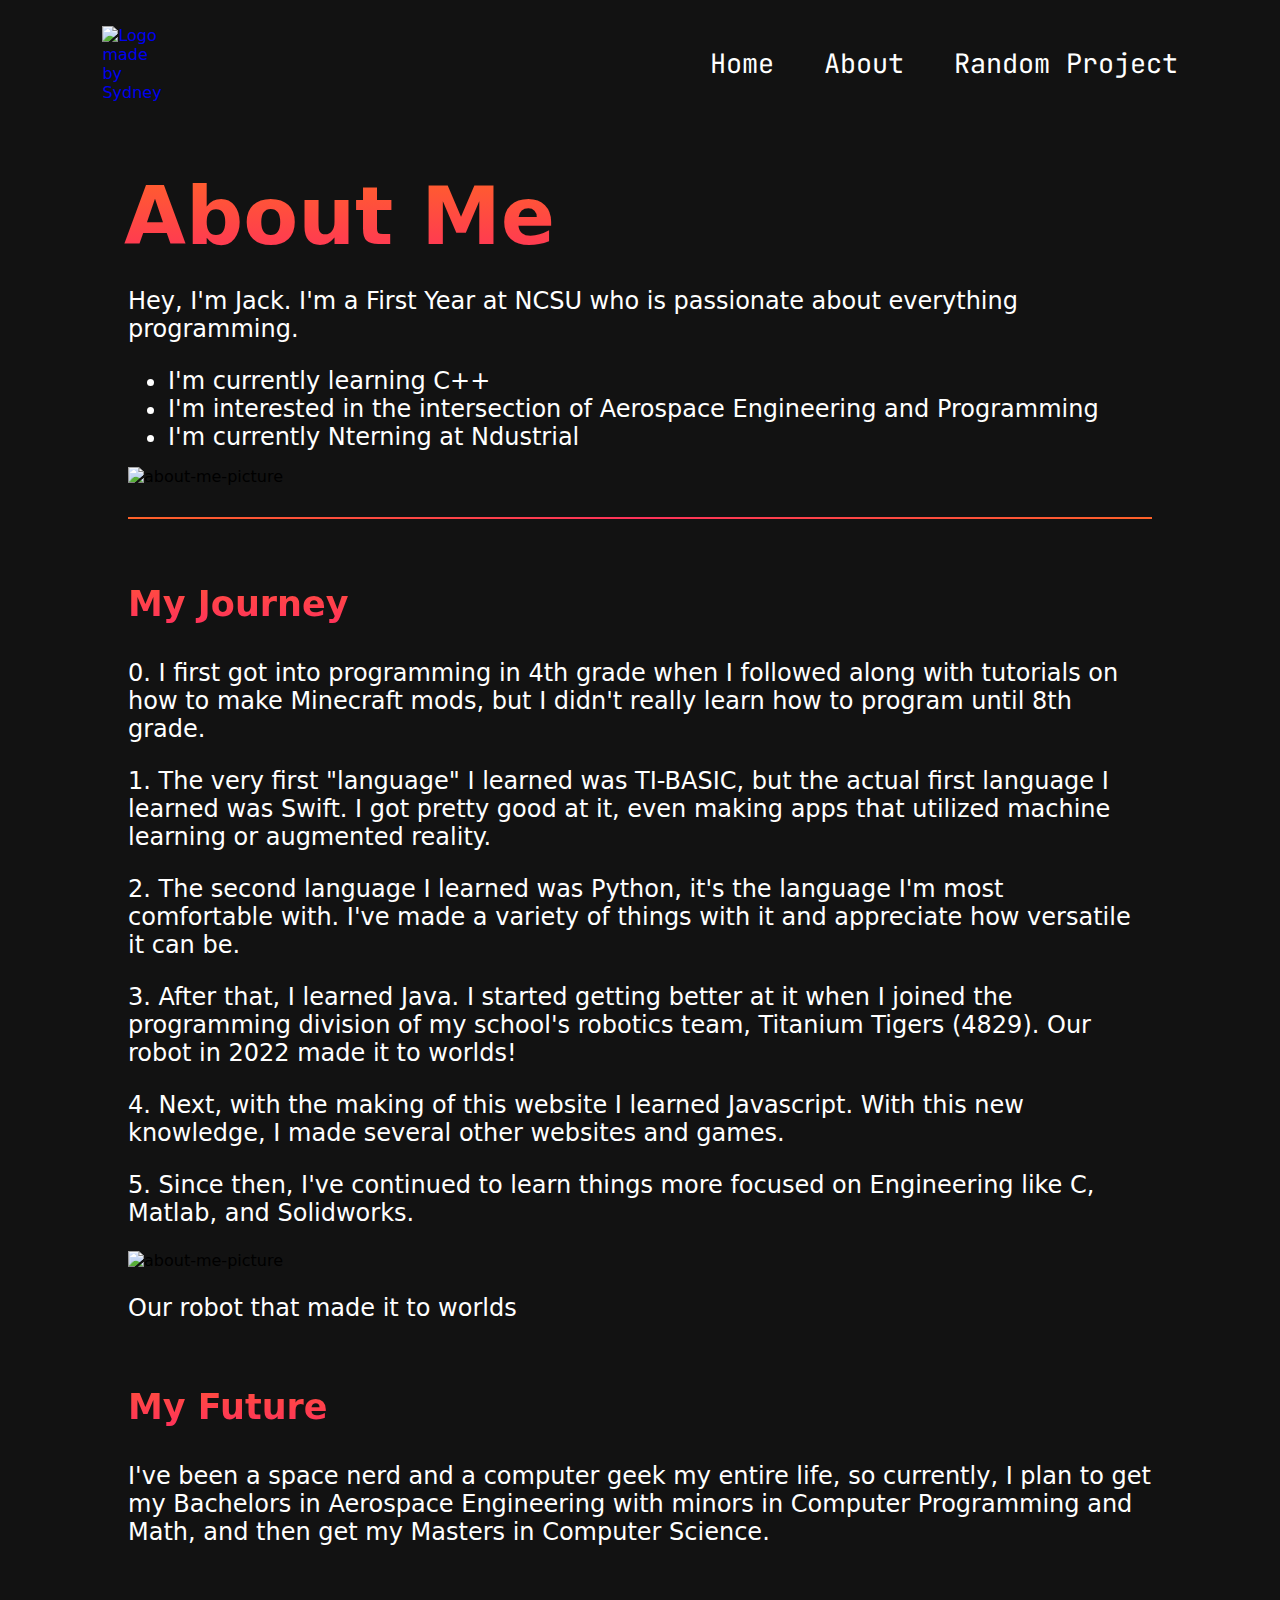
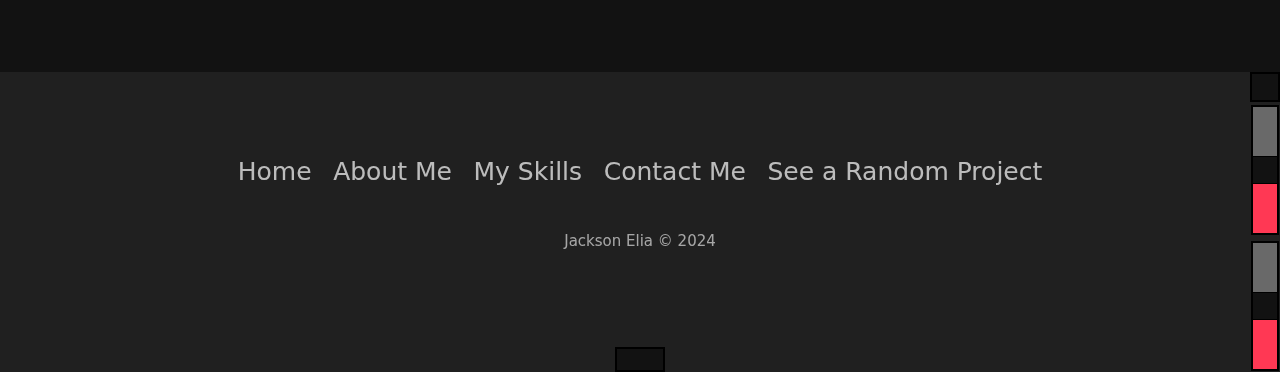
==== about.html @ 49f2bed1 "Update about.html" ====
<!DOCTYPE html>
<html lang="en" xmlns="http://www.w3.org/1999/html">
<head>
  <link rel="icon" href="images/Logo.png">

  <meta charset="UTF-8">
  <meta name="viewport"
        content="width=device-width, initial-scale=1.0, maximum-scale=1.0, minimum-scale=1.0">
  <title>Jackson Elia</title>
  <link rel="stylesheet" type="text/css" href="styles/style.css">
  <link rel="stylesheet" type="text/css" href="styles/header.css">
  <link rel="stylesheet" type="text/css" href="styles/about.css">
  <link rel="stylesheet" type="text/css" href="styles/buttons.css">
  <link rel="stylesheet" type="text/css" href="styles/footer.css">
  <link rel="stylesheet" type="text/css" href="styles/sliders.css">
  <link rel="stylesheet"
        href="https://cdnjs.cloudflare.com/ajax/libs/ionicons/2.0.1/css/ionicons.min.css">
  <link href='https://fonts.googleapis.com/css?family=JetBrains Mono' rel='stylesheet'>
</head>
<body>

<header>
  <div id="header-container">
    <a href="index.html" id="logo"><img src="images/Logo.png" alt="Logo made by Sydney"></a>
    <input id="main-nav-toggle" type="checkbox"/>
    <label class="main-nav-button-container" for="main-nav-toggle">
      <div class="main-nav-button" id="top-nav-button"></div>
      <div class="main-nav-button" id="mid-nav-button"></div>
      <div class="main-nav-button" id="bot-nav-button"></div>
    </label>
    <ul id="main-nav-list">
      <li class="main-nav-item"><a href="index.html">Home</a></li>
      <li class="main-nav-item"><a href="about.html">About</a></li>
      <li class="main-nav-item"><a href="random-project.html">Random Project</a></li>
    </ul>
    <div id="header-background"></div>
  </div>
</header>

<section class="page-section">

  <h2 class="page-title">About Me</h2>

  <div class="about-first-block">
    <div>
      <p>
        Hey, I'm Jack. I'm a First Year at NCSU who is passionate about everything programming.
      </p>
      <ul class="about-quick-facts">
        <li>I'm currently learning C++</li>
        <li>I'm interested in the intersection of Aerospace Engineering and Programming</li>
        <li>I'm currently Nterning at Ndustrial</li>
      </ul>
    </div>
    <div class="about-picture">
      <img src="images/AboutMePicture1.jpg" alt="about-me-picture" id="about-img-1">
    </div>
  </div>

  <hr>

  <div class="about-second-block">
    <h3 class="subtitle">My Journey</h3>
    <div class="text-image">
      <div class="text-list">
        <p>
          <span>0.</span> I first got into programming in 4th grade when I followed along with
          tutorials on how to make Minecraft mods, but I didn't really learn how to program until
          8th grade.
        </p>
        <p>
          <span>1.</span> The very first "language" I learned was TI-BASIC, but the actual first
          language I learned was Swift. I got pretty good at it, even making apps that utilized
          machine learning or augmented reality.
        </p>
        <p>
          <span>2.</span> The second language I learned was Python, it's the
          language I'm most comfortable with. I've made a variety of things with it and appreciate
          how versatile it can be.
        </p>
        <p>
          <span>3.</span> After that, I learned Java. I started getting better at it when I joined
          the programming division of my school's robotics team, Titanium Tigers (4829). Our robot
          in 2022 made it to worlds!
        </p>
        <p>
          <span>4.</span> Next, with the making of this website I learned Javascript. With this new
          knowledge, I made several other websites and games.
        </p>
        <p>
          <span>5.</span> Since then, I've continued to learn things more focused on Engineering
          like C, Matlab, and Solidworks.
        </p>
      </div>
      <div class="image-infotext">
        <img src="images/AboutMePicture3.webp" alt="about-me-picture" id="about-img-3">
        <p>Our robot that made it to worlds</p>
      </div>
    </div>
  </div>

  <div class="about-third-block">
    <h3 class="subtitle">My Future</h3>

    <div class="about-text">
      <p>
        I've been a space nerd and a computer geek my entire life, so currently, I plan to get my Bachelors
        in Aerospace Engineering with minors in Computer Programming and Math, and then
        get my Masters in Computer Science.
      </p>
    </div>
  </div>

</section>

<div class="footer">
  <canvas id="conway-footer"></canvas>
  <footer>
    <div class="social">
      <a href="https://www.instagram.com/jackgeorgeelia/" target="_blank"><i
          class="icon ion-social-instagram"></i></a>
      <a href="https://leetcode.com/traptricker/" target="_blank"><i class="icon ion-code"></i></a>
      <a href="https://github.com/jacksonelia" target="_blank"><i
          class="icon ion-social-github"></i></a>
      <a href="mailto:jackgeorgeelia@gmail.com" target="_blank"><i
          class="icon ion-ios-email"></i></a></div>
    <ul class="list-inline">
      <li class="list-inline-item"><a href="index.html">Home</a></li>
      <li class="list-inline-item"><a href="about.html">About Me</a></li>
      <li class="list-inline-item"><a href="index.html#knowledge_section_id">My Skills</a></li>
      <li class="list-inline-item"><a href="index.html#contact-section-id">Contact Me</a></li>
      <li class="list-inline-item"><a href="random-project.html">See a Random Project</a></li>
    </ul>
    <p class="copyright">Jackson Elia © 2024</p>
  </footer>
  <div id="conway-footer-menu">
    <button id="start-button" onclick="startGame(1)"><i class="icon ion-refresh"></i></button>
    <input type="range" id="conway-speed-slider">
    <input type="range" id="conway-density-slider">
    <button id="expand-button" onclick="expandConway()"><i class="icon ion-chevron-down"></i></button>
  </div>
</div>

<script src="scripts/conways-game-of-life.js"></script>
<script src="scripts/change-theme-color.js" defer></script>

</body>
</html>
---- styles/style.css ----
:root {
  --mainColor: #121212;
  --secondaryColor: #202020;
  --tertiaryColor: #b8b8b8;
  --quaternaryColor: dimgrey;
  --themeColor: #FF325A;
  --secondaryThemeColor: #FF6229;
  --blendedColor: #FF3854;
  --filterColor: -50deg;

  --mainTextColor: white;

  --mainFont: "Calibre","Inter","San Francisco","SF Pro Text",-apple-system,system-ui,sans-serif;
  --secondaryFont: "JetBrains Mono",monospace;
}

* {
  box-sizing: border-box;
  transition: .5s;
  outline: none;
}

html, body {
  padding: 0;
  margin: auto;
  font-family: var(--mainFont);
  background-color: var(--mainColor);
  /*scroll-behavior: smooth;*/
}

p {
  color: var(--mainTextColor)
}

h1 {
  font-size: 90px;
  color: var(--mainTextColor);
}

h2 {
  font-size: 65px;
  margin-bottom: 3%;
  background: -webkit-linear-gradient(var(--secondaryThemeColor), var(--themeColor));
  -webkit-background-clip: text;
  -webkit-text-fill-color: transparent;
}

h3 {
  font-size: 35px;
  color: var(--mainTextColor);
}

p, li, span, label, input, textarea {
  color: var(--mainTextColor);
  font-size: x-large;
}

a {
  text-decoration: none;
}

hr {
  border: 0;
  height: 2px;
  background: var(--themeColor) linear-gradient(to right, var(--secondaryThemeColor), var(--themeColor), var(--secondaryThemeColor));
  margin-top: 3%;
  margin-bottom: 3%;
}

.greeting-section {
  display: flex;
  align-items: center;
  justify-content: center;
  height: 100vh;
  overflow: hidden;
}

.greeting-section h1 {
  text-align: center;
}


.portfolio-section {
  margin-top: 5%;
  padding-left: 10%;
  padding-right: 10%;
  padding-bottom: 5%;
  overflow: auto;
  text-align: left;
}

.portfolio-div, .contact-div {
  display: grid;
  grid-template-columns: 3fr 1fr;
  gap: 80px;
  align-items: center;
}

.portfolio-section a, .contact-section a {
  place-self: center;
}

.knowledge-section {
  padding-top: 5%;
  padding-left: 10%;
  padding-right: 10%;
  overflow: auto;
  text-align: left;
}

.knowledge-div {
  align-items: center;
}

.contact-section {
  padding: 10%;
  overflow: auto;
  text-align: left;
}

.page-section {
  padding: 170px 10% 3%;
  overflow: auto;
  text-align: left;
}

.page-section h2 {
  font-size: 80px;
  margin-top: 0;
  margin-left: -4px;
  margin-bottom: 0;
}

.page-subtitle {
  color: var(--tertiaryColor);
  margin-top: 2%;
}

.subtitle {
  background: -webkit-linear-gradient(var(--secondaryThemeColor), var(--themeColor));
  -webkit-background-clip: text;
  -webkit-text-fill-color: transparent;
  padding-top: 30px;
}

@media screen and (max-width: 1000px) {
  .portfolio-div, .contact-div {
    display: block;
  }

  .portfolio-section a, .contact-section a {
    width: 200px;
    margin-right: auto;
    margin-top: 35px;
    margin-bottom: 35px;
  }

  h1 {
    font-size: 15vw;
  }

}

@media screen and (max-width: 600px) {
  h2 {
    font-size: 11vw;
  }

  p {
    font-size: 6vw;
  }

  hr {
    margin-top: 20px;
    margin-bottom: 20px;
  }

}
---- styles/header.css ----
#header-container {
  display: flex;
  flex-direction: row;
  justify-content: space-between;
  align-items: center;
  padding: 2% 8%;
  position: absolute;
  width: 100%;
  z-index: 3;
  background-color: rgba(18, 18, 18, .6);
  box-sizing: border-box;
}

#logo {
  width: 60px;
  z-index: 5;
}

#logo img {
  width: 5vw;
  transition: 1s;
}

#logo img:hover {
  filter: brightness(1.7);
}

#main-nav-list {
  display: flex;
  flex-direction: row;
  justify-content: right;
  list-style: none;
  gap: 50px;
}

.main-nav-item a {
  transition: all 1s;
  color: white;
  position: relative;
  font-size: 2.1vw;
  /*font-weight: 700;*/
  font-family: var(--secondaryFont);
}

.main-nav-item a:hover {
  color: var(--themeColor);
}

.main-nav-item a:after {
  transition: all .5s;
  position: absolute;
  top: 3vw;
  bottom: 0;
  left: 0;
  right: 0;
  margin: auto;
  width: 0;
  content: '.';
  color: transparent;
  background: var(--themeColor);
  height: .25vw;
}

.main-nav-item a:hover:after {
  width: 100%;
}

#main-nav-toggle {
  display: none;
  width: 100%;
  height: 100%;
}

#header-background {
  display: none;
  width: 100%;
  height: 112px;
  left: 0;
  z-index: 4;
}

@media (max-width: 820px) {

  #header-background {
    display: block;
    position: absolute;
  }

  #header-container {
    height: 112px;
  }

  #main-nav-list {
    display: flex;
    flex-direction: row;
    list-style-type: none;
    gap: 0;
    padding: 0;
    margin-top: 112px;
  }

  #main-nav-list > li {
    overflow: hidden;
  }

  .main-nav-button-container {
    /*position: absolute;*/
    display: flex;
    gap: 5px;
    width: 30px;
    height: 30px;
    cursor: pointer;
    flex-direction: column;
    justify-content: center;
    align-items: center;
    z-index: 5;
  }

  .main-nav-button {
    display: block;
    background-color: var(--mainTextColor);
    height: 4px;
    width: 30px;
    transition: transform 400ms cubic-bezier(0.23, 1, 0.32, 1);
    border-radius: 2px;
  }

  #main-nav-list {
    position: absolute;
    top: 0;
    left: 0;
    flex-direction: column;
    width: 100%;
    justify-content: center;
    align-items: center;
  }

  #main-nav-toggle ~ #main-nav-list li {
    height: 0;
    margin: 0;
    padding: 0;
    border: 0;
    transition: height 400ms cubic-bezier(0.23, 1, 0.32, 1);
  }

  #main-nav-toggle:checked + .main-nav-button-container #top-nav-button {
    transform: rotate(405deg);
    position: absolute;
    top: calc(50% - 2px);
  }

  #main-nav-toggle:checked + .main-nav-button-container #mid-nav-button {
    background: rgba(255, 255, 255, 0);
    height: 0;
  }

  #main-nav-toggle:checked + .main-nav-button-container #bot-nav-button {
    transform: rotate(-405deg);
    position: absolute;
    top: calc(50% - 2px);
  }

  #main-nav-toggle:checked ~ #header-background {
    background-color: var(--secondaryColor);
  }

  #main-nav-toggle:checked + .main-nav-button-container {
    display: block;
    gap: 0;
  }

  #main-nav-toggle:checked ~ #main-nav-list li {
    border: 1px solid #333;
    height: 2.1em;
    padding: 0.4em;
    transition: height .4s cubic-bezier(0.23, 1, 0.32, 1);
  }

  #main-nav-toggle:checked + .main-nav-button-container #bot-nav-button {
    background: var(--blendedColor);
  }

  #main-nav-list > li {
    display: flex;
    justify-content: center;
    margin: 0;
    padding: 0.4em 0;
    width: 100%;
    color: var(--mainTextColor);
    background-color: var(--secondaryColor);
  }

  #main-nav-list > li:not(:last-child) {
    border-bottom: 1px solid var(--tertiaryColor);
  }

  .main-nav-item a {
    transition: all 1s;
    color: white;
    position: relative;
    font-size: .8em;
  }

  #logo img {
    width: 70px;
  }

}
---- styles/buttons.css ----
:root {
  --mainColor: #121212;
  --themeColor: #FF325A;
  --secondaryThemeColor: #FF6229;
}

.button1 {
  background-image: linear-gradient(to right, var(--secondaryThemeColor) 0%, var(--themeColor) 100%);
  border-radius: 12px;
  box-sizing: border-box;
  display: block;
  height: 50px;
  padding: 4px;
  position: relative;
  text-decoration: none;
  min-width: 200px;
}

.button1span {
  align-items: center;
  font-family: var(--secondaryFont);
  font-size: 22px;
  background-color: var(--mainColor);
  color: var(--themeColor);
  border-radius: 12px;
  display: flex;
  justify-content: center;
  height: 100%;
  width: 100%;
  transition: 1s;
}

.button1:hover {
  background: radial-gradient(var(--themeColor), #ff2929);
}

.button1:hover .button1span {
  color: var(--mainColor);
  box-shadow: inset 9em 0 0 0 var(--themeColor);
}

.button1:focus {
  background: radial-gradient(var(--themeColor), #ff2929);
  outline: none;
}

.button1:focus .button1span {
  color: var(--mainColor);
  box-shadow: inset 9em 0 0 0 var(--themeColor);
}
---- styles/footer.css ----
.footer {
  position: absolute;
  width: 100%;
  height: 300px;
  margin-top: 5%;
  background-color: var(--secondaryColor);
  text-align: center;
}

.social a {
  /*font-size: 3vw;*/
  font-size: 40px;
  width: 10%;
  height: 10%;
  /*line-height: 5vw;*/
  display: inline-block;
  text-align: center;
  margin-top: 4%;
  color: var(--mainTextColor);
  opacity: .6;
  /*transition: 10s;*/
}

.list-inline {
  padding: 0 30px;
}

.footer ul {
  list-style: none;
  text-align: center;
  font-size: 5px;
  line-height: 1.6;
  margin-bottom: 0;
}

.footer li {
  padding: 20px 10px;
  display: inline-block;
  /*font-size: 2vw;*/
  font-size: 25px;
}

.footer ul a {
  text-decoration:none;
  color: var(--mainTextColor);
  opacity: .7;
  /*transition: 10s;*/
  /*  TODO: fix flickering  */
}

.footer .social > a:hover, .footer ul a:hover {
  opacity: 1;
}

.copyright {
  font-size: 15px;
  opacity: .6;
  margin-top: 20px;
  margin-bottom: 20px;
}

#conway-footer {
  top: 0;
  left: 0;
  position: absolute;
  display: block;
  width: 100%;
  height: 100%;
}

#start-button {
  height: 30px;
  width: 30px;
  position: absolute;
  bottom: 270px;
  right: 0;
  background-color: var(--mainColor);
  text-align: center;
  border: 2px solid black;
}

#start-button i {
  font-size: 20px;
  color: var(--blendedColor);
}

#start-button i {
  position: absolute;
  top: 2px;
  left: 6px;
}

#start-button:hover i {
  font-size: 24px;
  filter: brightness(170%);
  top: 0px;
  left: 4px;
}

#expand-button {
  height: 25px;
  width: 50px;
  bottom: 0;
  position: absolute;
  left: calc(50% - 25px);
  right: calc(50% - 25px);
  background-color: var(--mainColor);
  text-align: center;
  border: 2px solid black;
}

#expand-button i {
  font-size: 20px;
  color: var(--blendedColor);
}

#expand-button:hover i {
  font-size: 22px;
  filter: brightness(170%);
}

#conway-speed-slider {
  -webkit-transform:rotate(-90deg);
  -moz-transform:rotate(-90deg);
  -o-transform:rotate(-90deg);
  transform:rotate(-90deg);
  position: absolute;
  bottom: 186px;
  right: -52px;
  width: 130px;
}

#conway-density-slider {
  -webkit-transform:rotate(-90deg);
  -moz-transform:rotate(-90deg);
  -o-transform:rotate(-90deg);
  transform:rotate(-90deg);
  position: absolute;
  bottom: 50px;
  right: -52px;
  width: 130px;
}

@media screen and (max-width: 500px) {

  .social a {
    font-size: 8vw;
  }

  .footer li {
    font-size: 5vw;
    padding-bottom: 0;
  }

  .copyright {
    font-size: 3vw;
    opacity: .6;
  }

}
---- styles/sliders.css ----
input[type="range"] {
  -webkit-appearance: none;
  position: relative;
  overflow: hidden;
  height: 28px;
  width: 130px;
  cursor: pointer;
  border-radius: 0; /* iOS */
  border: 2px solid black;
}

input[type="range"]:hover {
  filter: brightness(130%);
}

::-webkit-slider-runnable-track {
  background: var(--quaternaryColor);
}

/*
 * 1. Set to 0 width and remove border for a slider without a thumb
 * 2. Shadow is negative the full width of the input and has a spread
 *    of the width of the input.
 */
::-webkit-slider-thumb {
  -webkit-appearance: none;
  width: 28px; /* 1 */
  height: 28px;
  background: var(--mainColor);
  box-shadow: -130px 0 0 130px var(--blendedColor); /* 2 */
  border: 1px solid black;
}

::-moz-range-track {
  height: 28px;
  background: var(--quaternaryColor);
}

::-moz-range-thumb {
  background: var(--mainColor);
  /*height: 28px;*/
  width: 30px;
  border: 1px solid var(--mainColor);
  border-radius: 0 !important;
  box-shadow: -200px 0 0 200px black;
  box-sizing: border-box;
}

::-ms-fill-lower {
  background: var(--blendedColor);
}

::-ms-thumb {
  background: var(--mainColor);
  /*border: 2px solid #999;*/
  height: 28px;
  width: 20px;
  box-sizing: border-box;
}

::-ms-ticks-after {
  display: none;
}

::-ms-ticks-before {
  display: none;
}

::-ms-track {
  background: var(--quaternaryColor);
  color: transparent;
  height: 28px;
  border: none;
}

::-ms-tooltip {
  display: none;
}
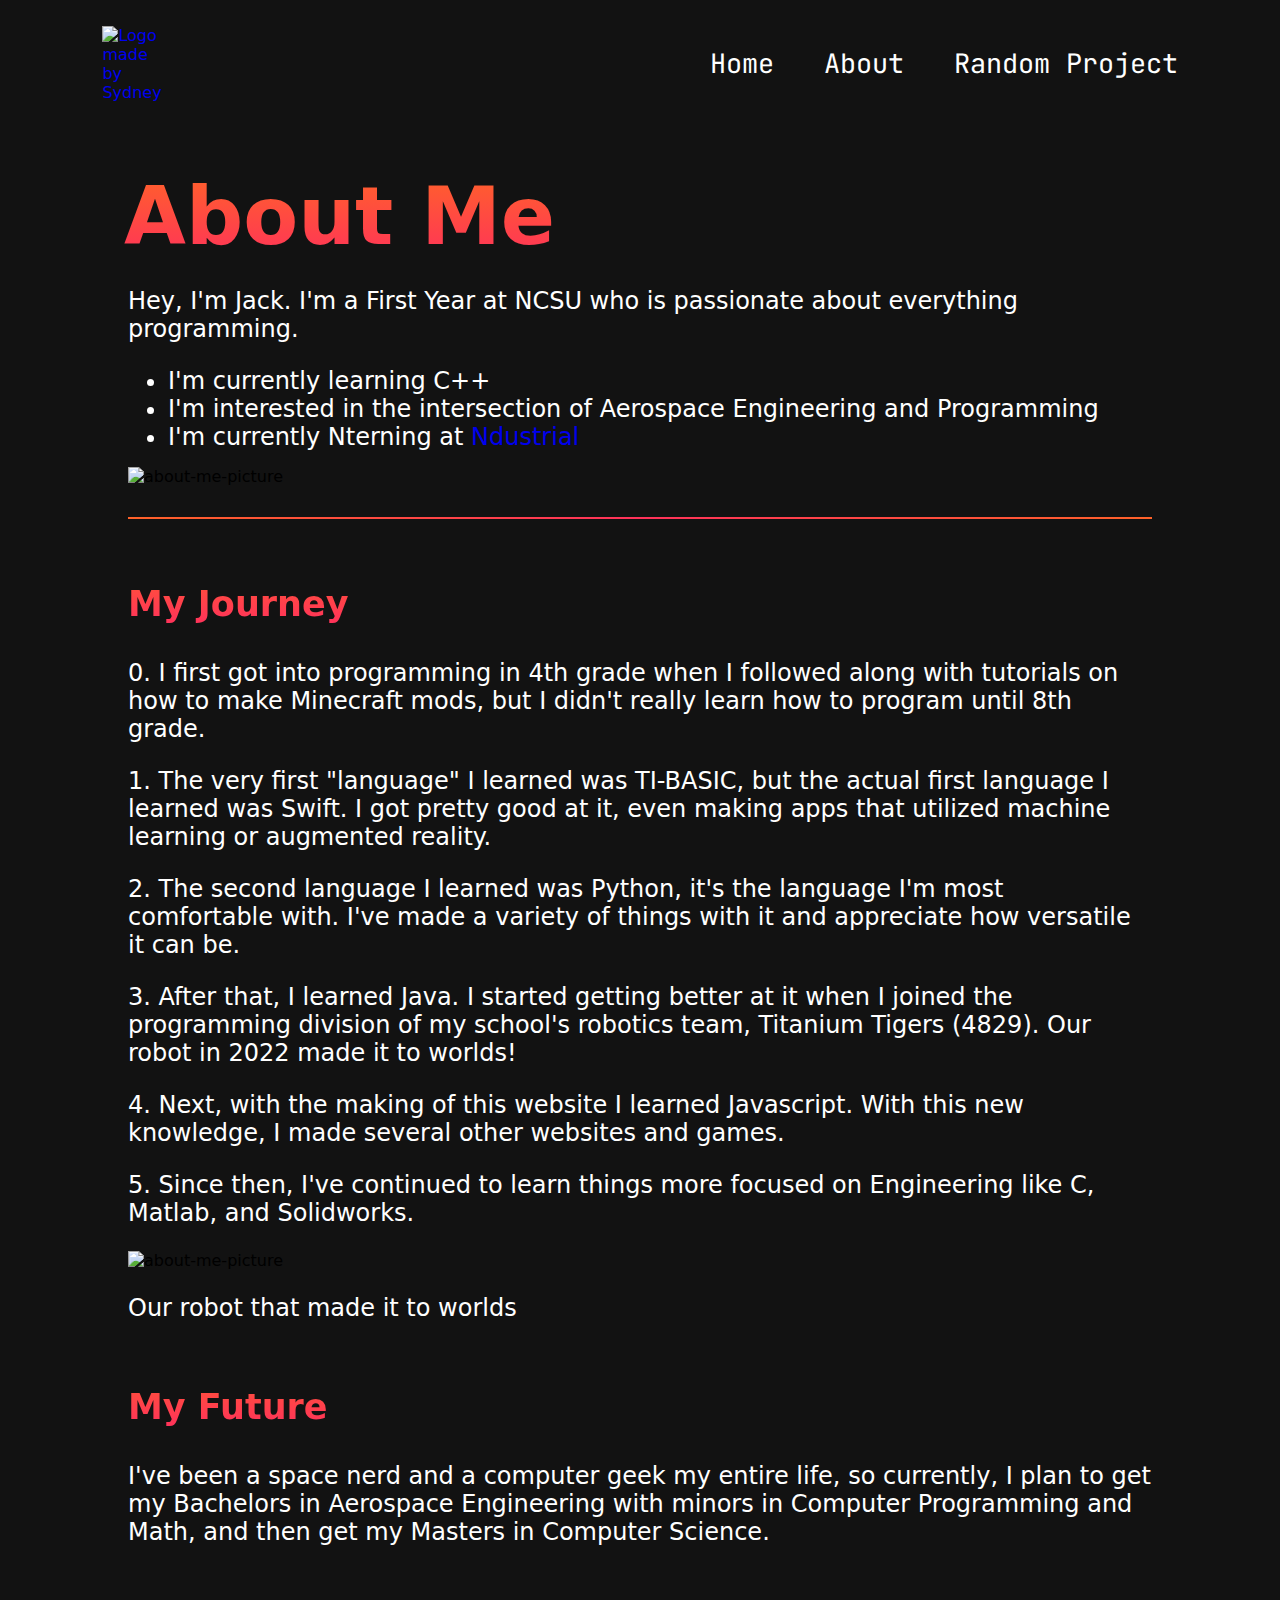
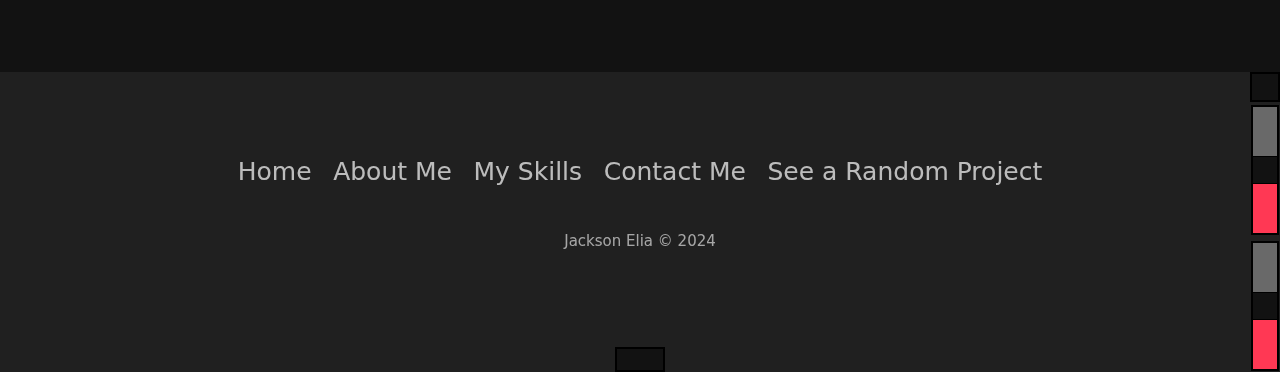
==== commit a5483bb6: "Update about.html" ====
--- a/about.html
+++ b/about.html
@@ -49,7 +49,7 @@
       <ul class="about-quick-facts">
         <li>I'm currently learning C++</li>
         <li>I'm interested in the intersection of Aerospace Engineering and Programming</li>
-        <li>I'm currently Nterning at Ndustrial</li>
+        <li>I'm currently Nterning at <a href="https://ndustrial.io/">Ndustrial</a></li>
       </ul>
     </div>
     <div class="about-picture">
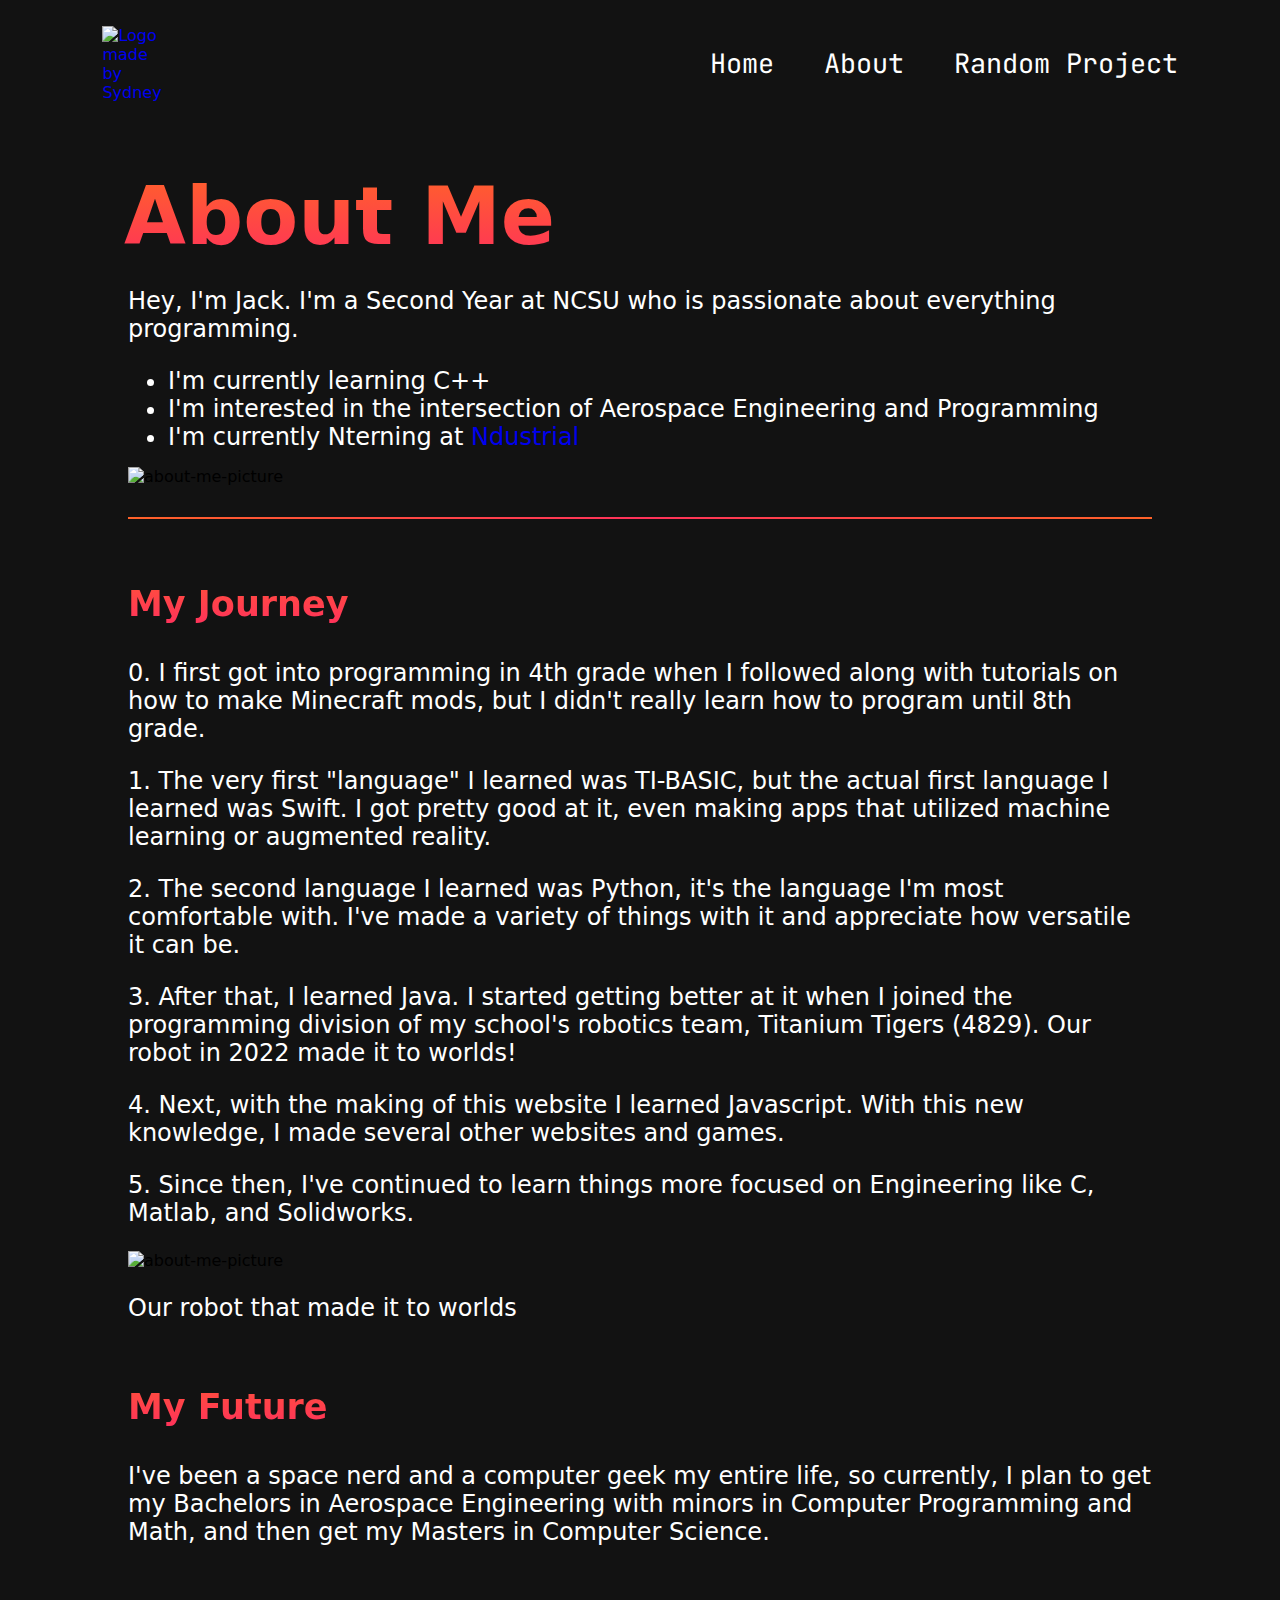
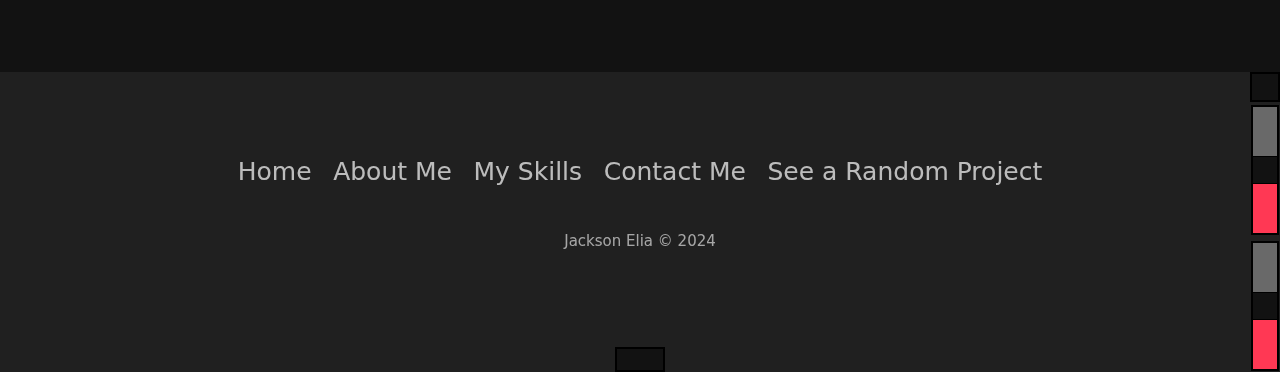
==== commit c3943641: "Update about.html" ====
--- a/about.html
+++ b/about.html
@@ -44,7 +44,7 @@
   <div class="about-first-block">
     <div>
       <p>
-        Hey, I'm Jack. I'm a First Year at NCSU who is passionate about everything programming.
+        Hey, I'm Jack. I'm a Second Year at NCSU who is passionate about everything programming.
       </p>
       <ul class="about-quick-facts">
         <li>I'm currently learning C++</li>
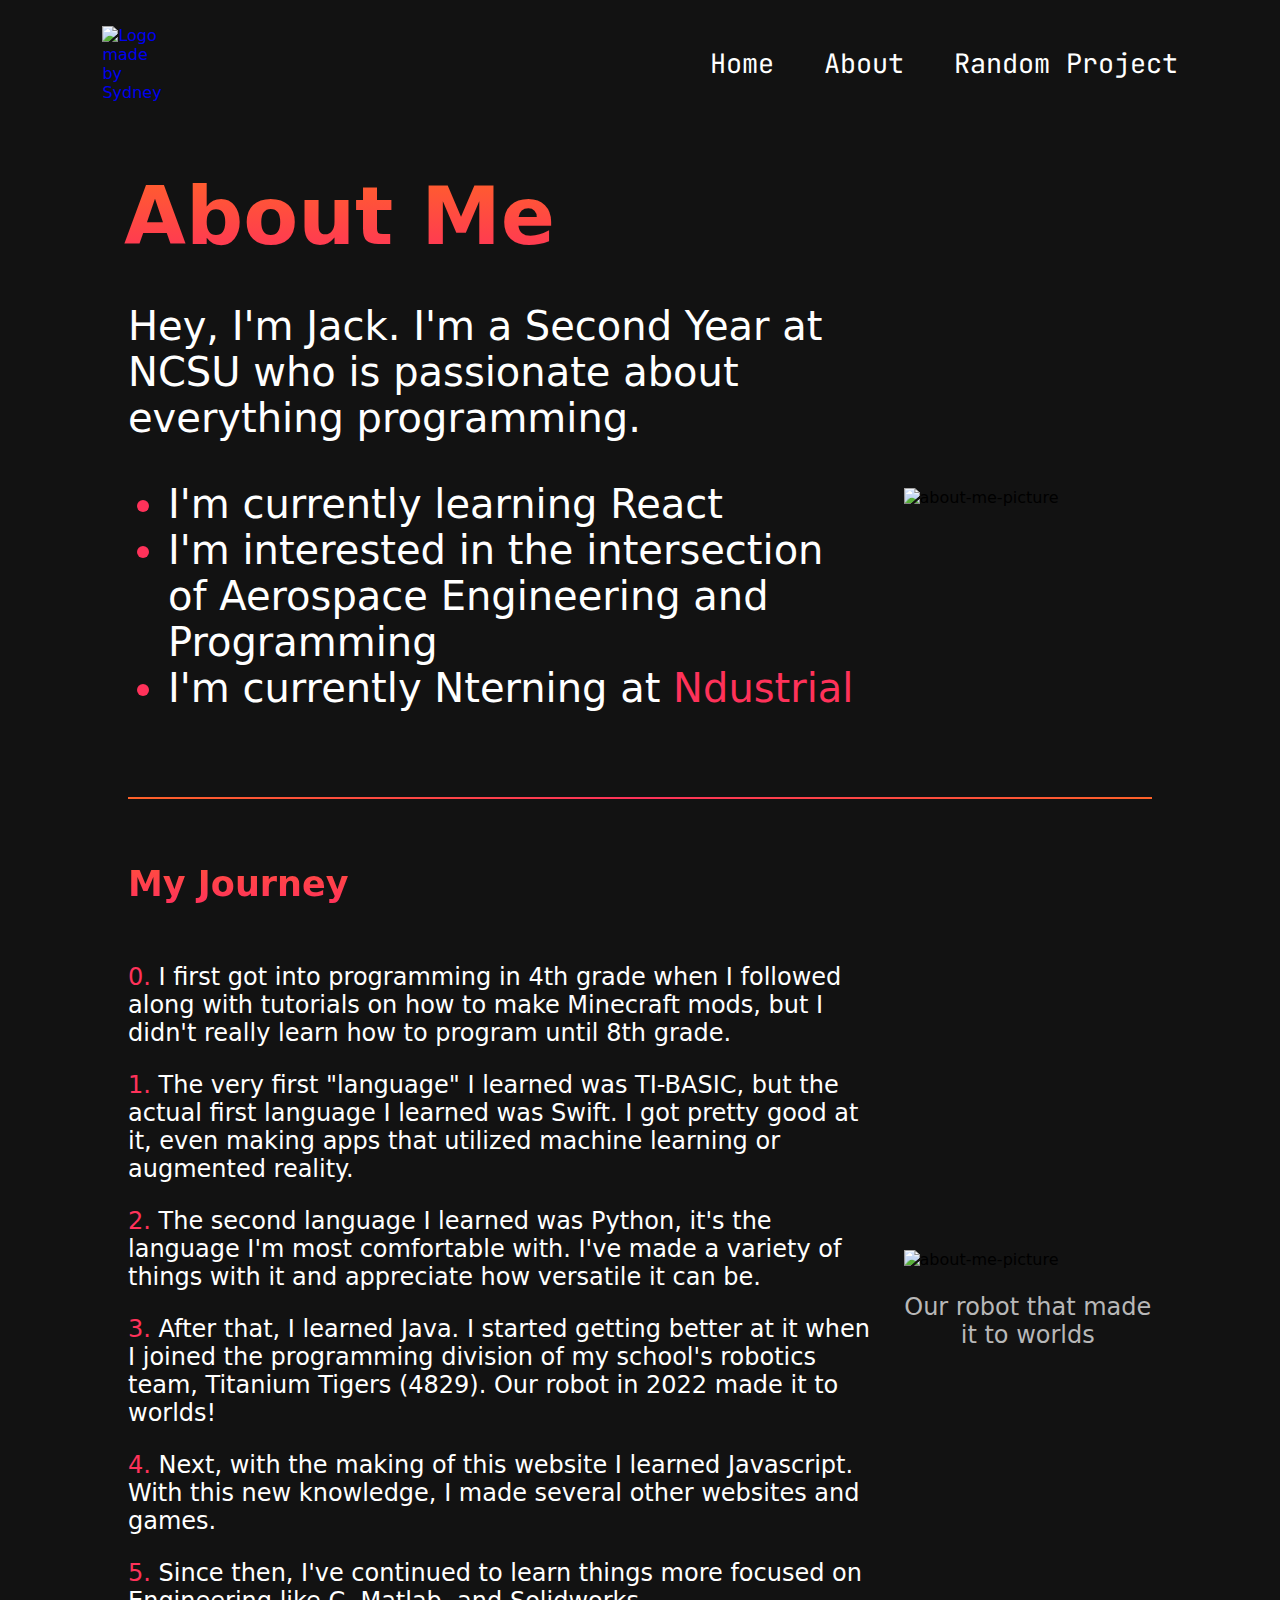
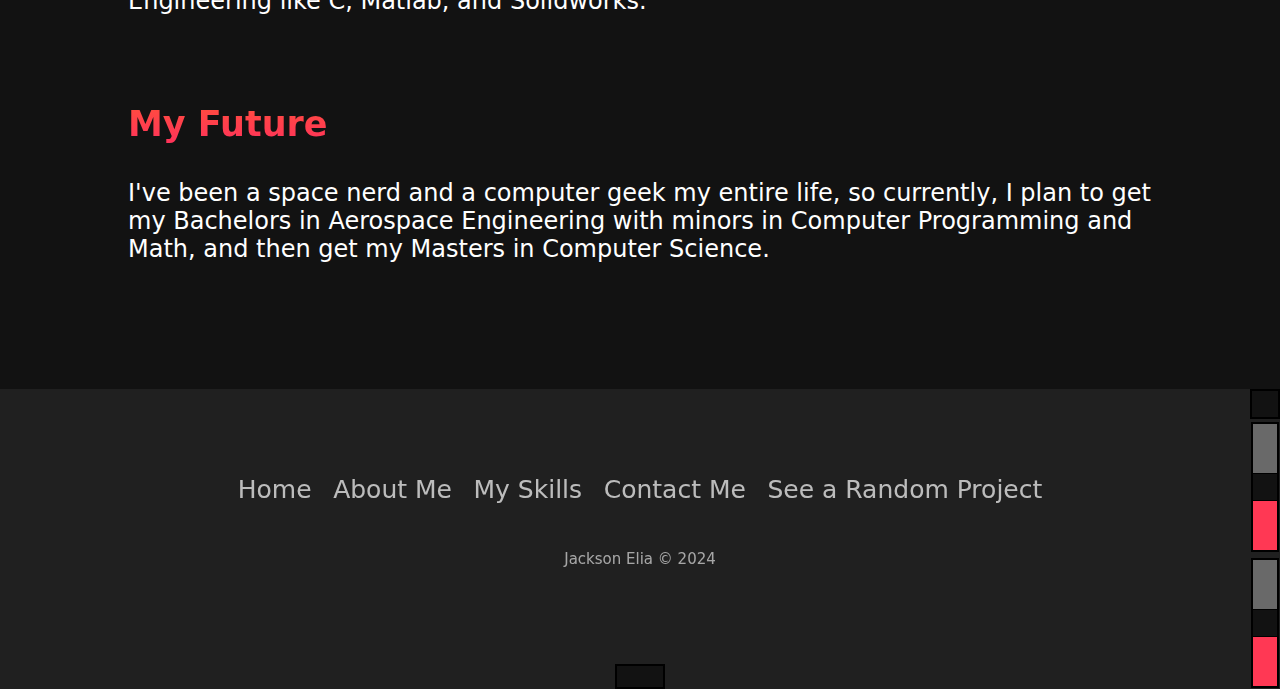
==== commit 4e7e38a3: "Update about.html" ====
--- a/about.html
+++ b/about.html
@@ -47,9 +47,9 @@
         Hey, I'm Jack. I'm a Second Year at NCSU who is passionate about everything programming.
       </p>
       <ul class="about-quick-facts">
-        <li>I'm currently learning C++</li>
+        <li>I'm currently learning React</li>
         <li>I'm interested in the intersection of Aerospace Engineering and Programming</li>
-        <li>I'm currently Nterning at <a href="https://ndustrial.io/">Ndustrial</a></li>
+        <li>I'm currently Nterning at <a class="about-url" href="https://ndustrial.io/">Ndustrial</a></li>
       </ul>
     </div>
     <div class="about-picture">
--- a/styles/about.css
+++ b/styles/about.css
@@ -0,0 +1,166 @@
+.about-first-block, .text-image {
+  display: grid;
+  grid-template-columns: 3fr 1fr;
+  gap: 30px;
+  align-items: center;
+}
+
+.about-first-block p {
+  font-size: 40px;
+}
+
+.about-quick-facts li {
+  font-size: 40px;
+}
+
+.about-quick-facts li::marker {
+  color: var(--themeColor);
+}
+
+hr {
+  margin-top: 70px;
+}
+
+.about-second-block span {
+  color: var(--themeColor);
+}
+
+.image-infotext {
+  align-items: center;
+}
+
+.image-infotext p {
+  text-align: center;
+  margin-bottom: -15px;
+  color: var(--tertiaryColor);
+}
+
+.about-third-block {
+  margin-top: 35px;
+}
+
+.about-url {
+  color: var(--themeColor);
+}
+
+#about-img-1 {
+  max-width: 300px;
+  display: block;
+  margin-top: 5px;
+  margin-left: auto;
+  margin-right: auto;
+}
+
+#about-img-2 {
+  max-width: 500px;
+  display: block;
+  margin-top: 5px;
+  margin-left: auto;
+  margin-right: auto;
+}
+
+#about-img-3 {
+  max-width: 500px;
+  display: block;
+  margin-top: 5px;
+  margin-left: auto;
+  margin-right: auto;
+}
+
+@media screen and (max-width: 1200px) {
+
+  .about-first-block p, .about-first-block li {
+    font-size: 3.5vw;
+  }
+
+  .text-list p, .text-list span {
+    font-size: 2vw;
+  }
+
+}
+
+@media screen and (max-width: 1000px) {
+
+  .about-first-block {
+    display: block;
+  }
+
+  .text-image {
+    display: block;
+  }
+
+  .about-picture {
+    height: 80vw;
+  }
+
+  .image-infotext {
+    height: 90vw;
+  }
+
+  #about-img-1 {
+    max-width: 70%;
+    padding-top: 5%;
+    height: 96%;
+  }
+
+  #about-img-3 {
+    max-width: 70%;
+    padding-top: 5%;
+    height: 90%;
+  }
+
+  .about-first-block p, .about-first-block li {
+    font-size: 35px;
+  }
+
+  .text-list p, .text-list span, .image-infotext p, .about-third-block p {
+    font-size: 30px;
+  }
+
+  .page-section {
+    padding: 130px 10vw 3vw;
+  }
+
+  .subtitle {
+    font-size: 55px;
+    padding-top: 0;
+    margin-top: 60px;
+  }
+
+}
+
+@media screen and (max-width: 500px) {
+
+  .page-section h2 {
+    font-size: 16vw;
+  }
+
+  .about-first-block p, .about-first-block li {
+    font-size: 7vw;
+  }
+
+  .text-list p, .text-list span, .image-infotext p, .about-third-block p {
+    font-size: 6vw;
+  }
+
+  .about-second-block .subtitle {
+    font-size: 11vw;
+    margin-top: 40px;
+    margin-bottom: 30px;
+  }
+
+  .about-third-block .subtitle {
+    font-size: 11vw;
+    padding-top: 30px;
+    margin-bottom: 30px;
+  }
+
+  .about-quick-facts {
+    padding-inline-start: 8vw;
+  }
+
+  hr {
+    margin: 12vw 0 20px 0;
+  }
+
+}
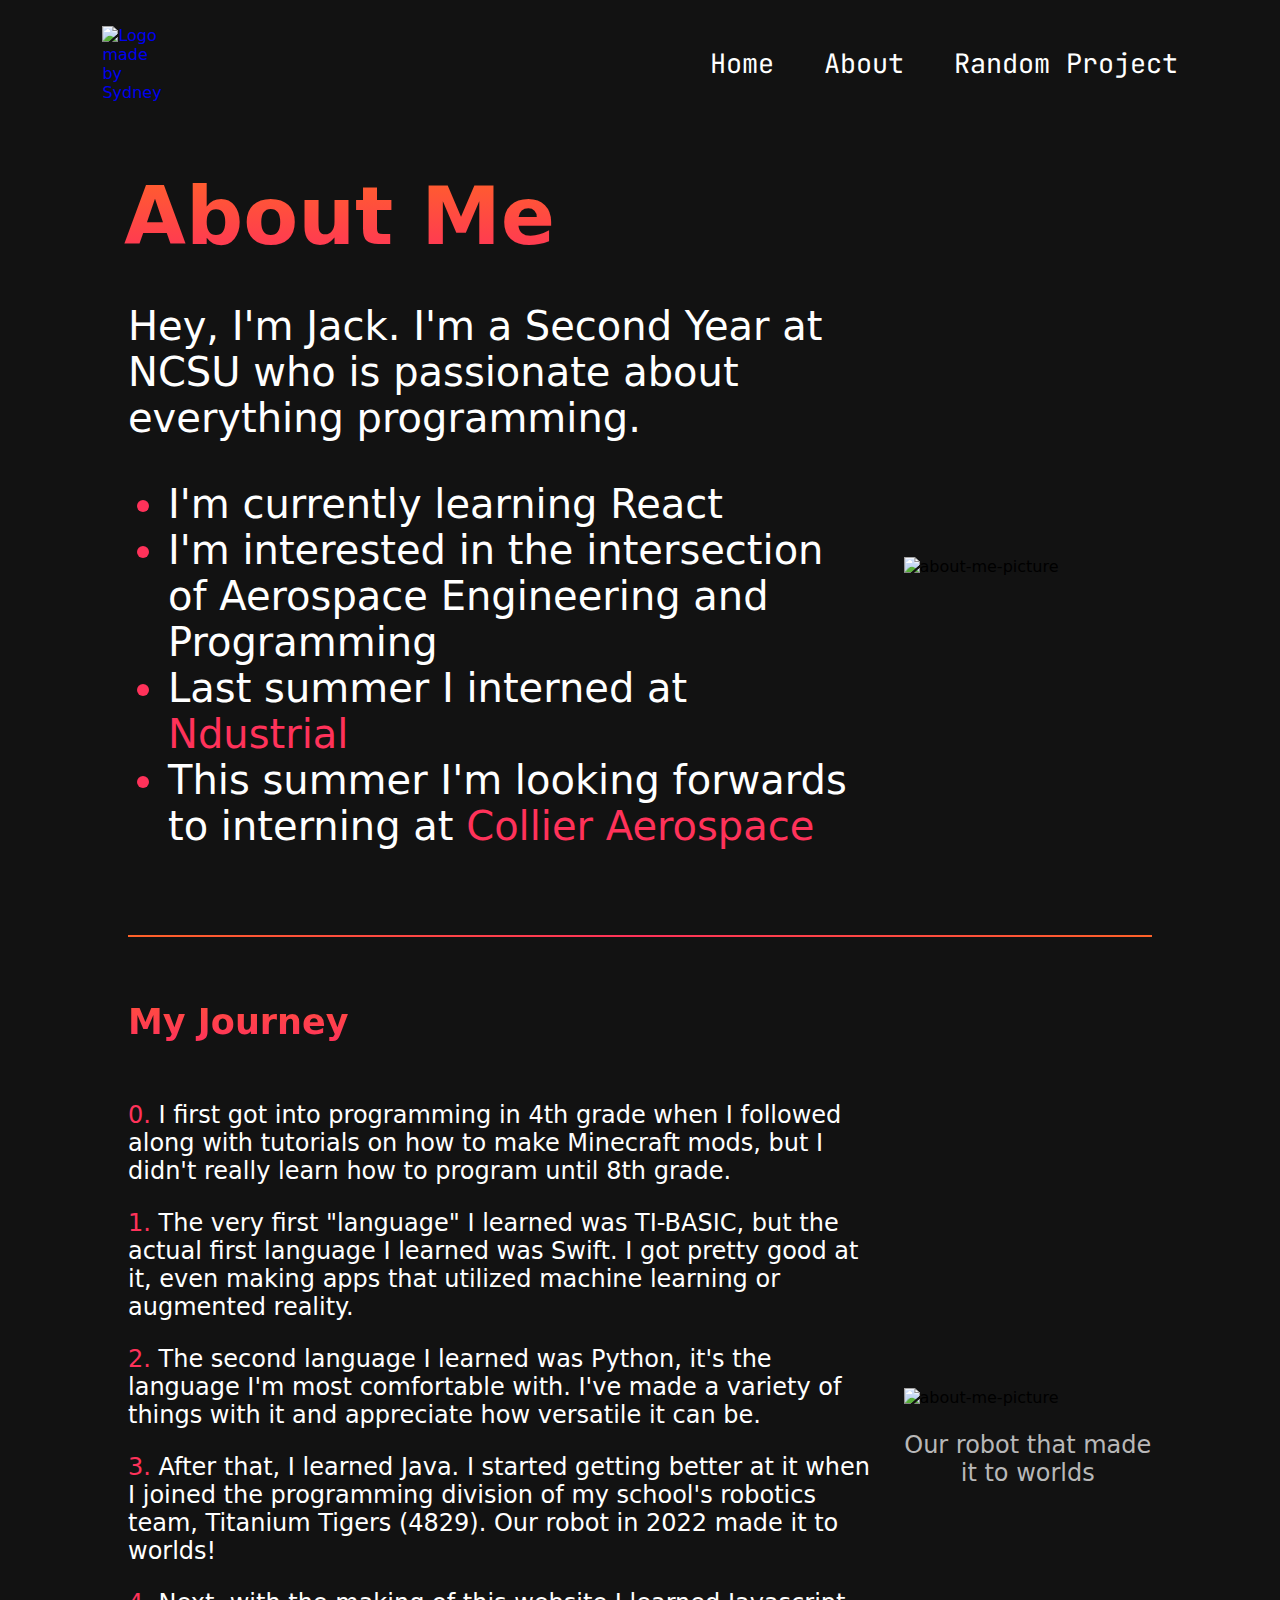
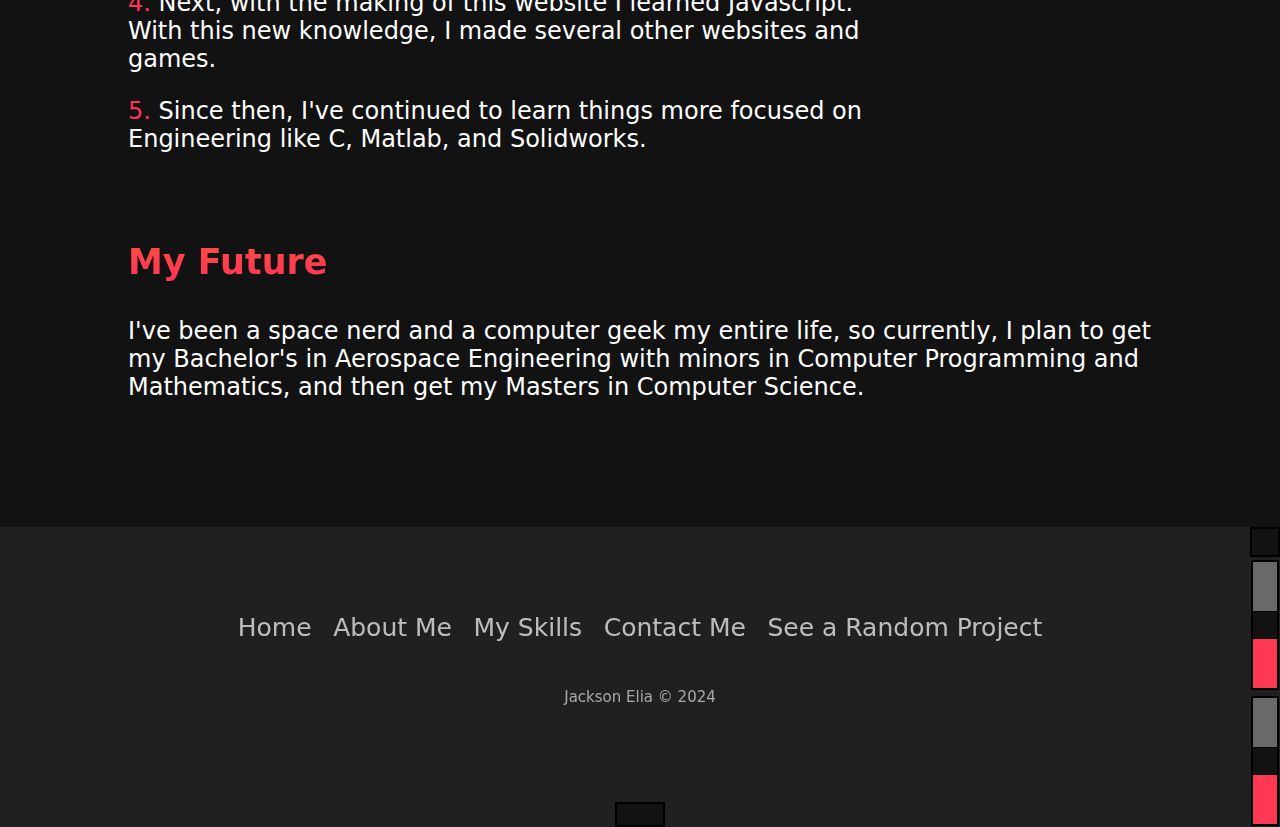
==== commit cecf7271: "Updated about" ====
--- a/about.html
+++ b/about.html
@@ -49,7 +49,8 @@
       <ul class="about-quick-facts">
         <li>I'm currently learning React</li>
         <li>I'm interested in the intersection of Aerospace Engineering and Programming</li>
-        <li>I'm currently Nterning at <a class="about-url" href="https://ndustrial.io/">Ndustrial</a></li>
+        <li>Last summer I interned at <a class="about-url" href="https://ndustrial.io/">Ndustrial</a></li>
+        <li>This summer I'm looking forwards to interning at <a class="about-url" href="https://collieraerospace.com/">Collier Aerospace</a></li>
       </ul>
     </div>
     <div class="about-picture">
@@ -104,8 +105,8 @@
 
     <div class="about-text">
       <p>
-        I've been a space nerd and a computer geek my entire life, so currently, I plan to get my Bachelors
-        in Aerospace Engineering with minors in Computer Programming and Math, and then
+        I've been a space nerd and a computer geek my entire life, so currently, I plan to get my Bachelor's
+        in Aerospace Engineering with minors in Computer Programming and Mathematics, and then
         get my Masters in Computer Science.
       </p>
     </div>
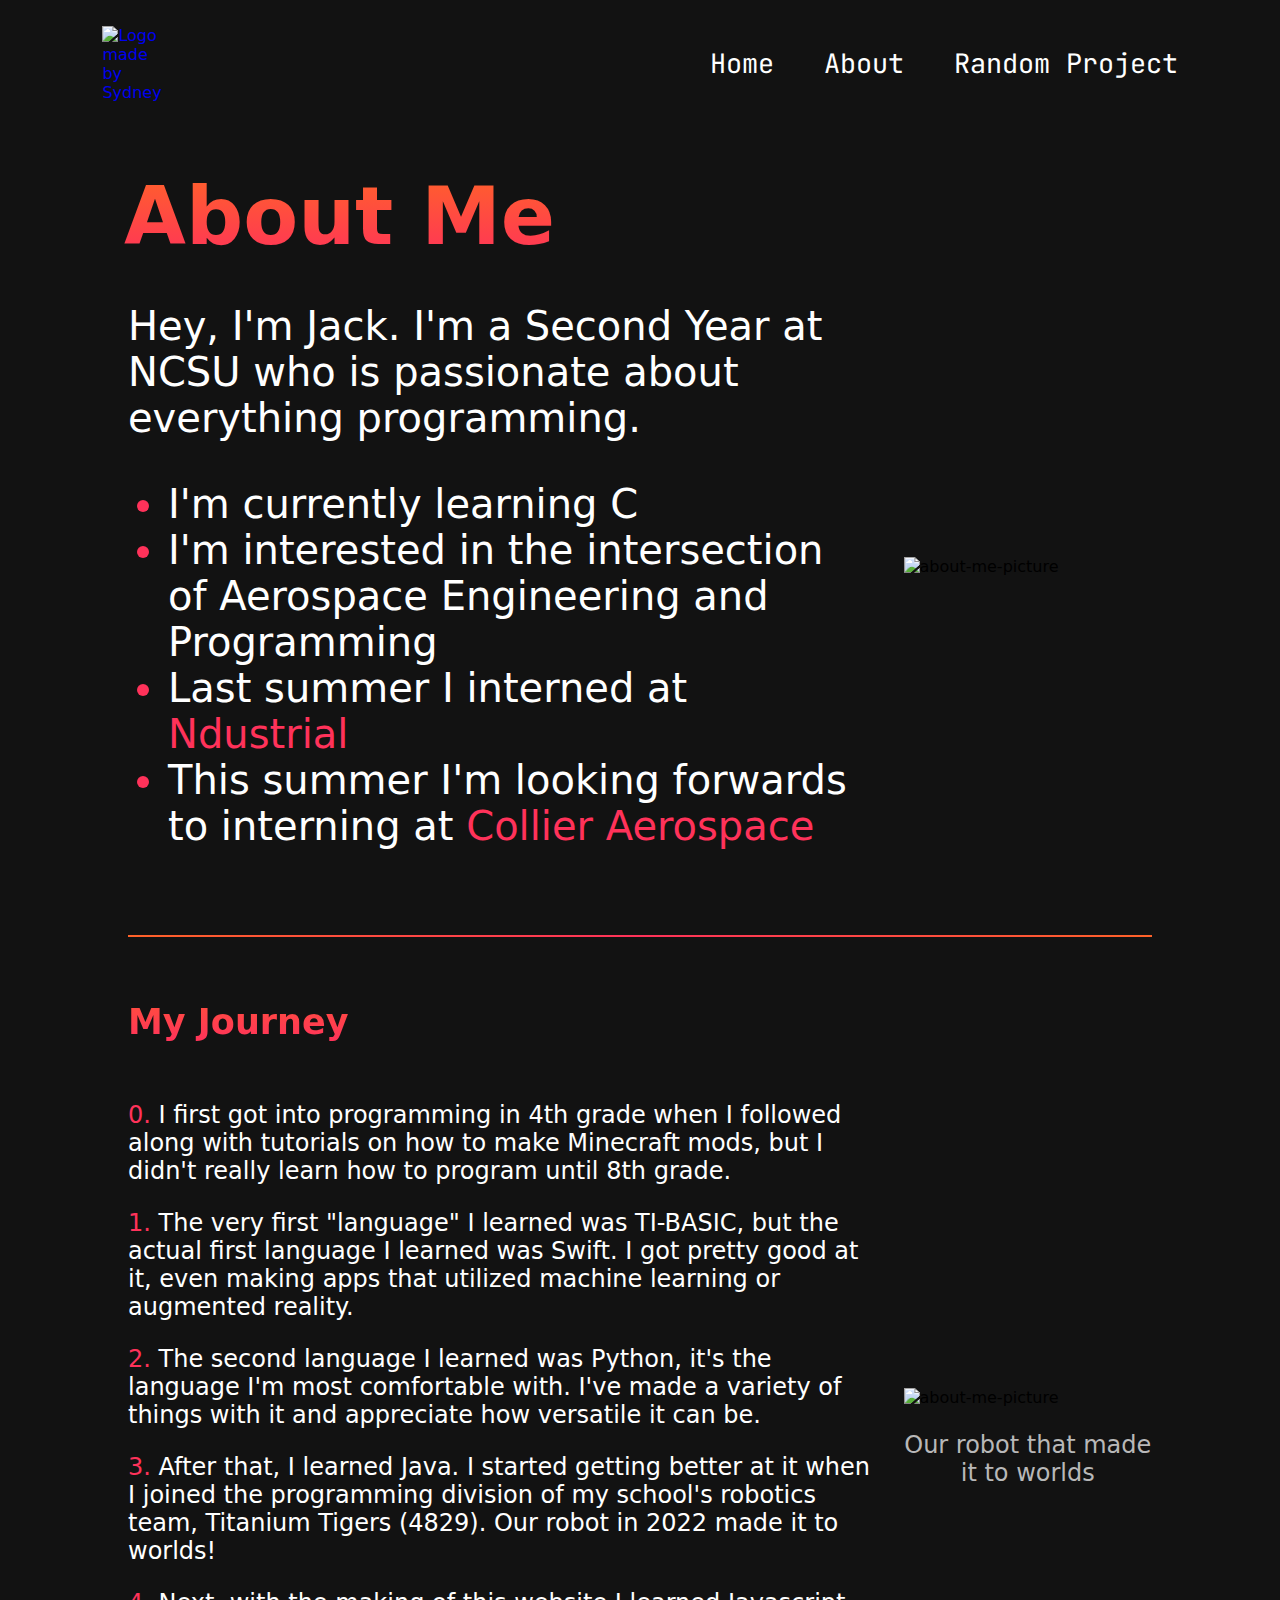
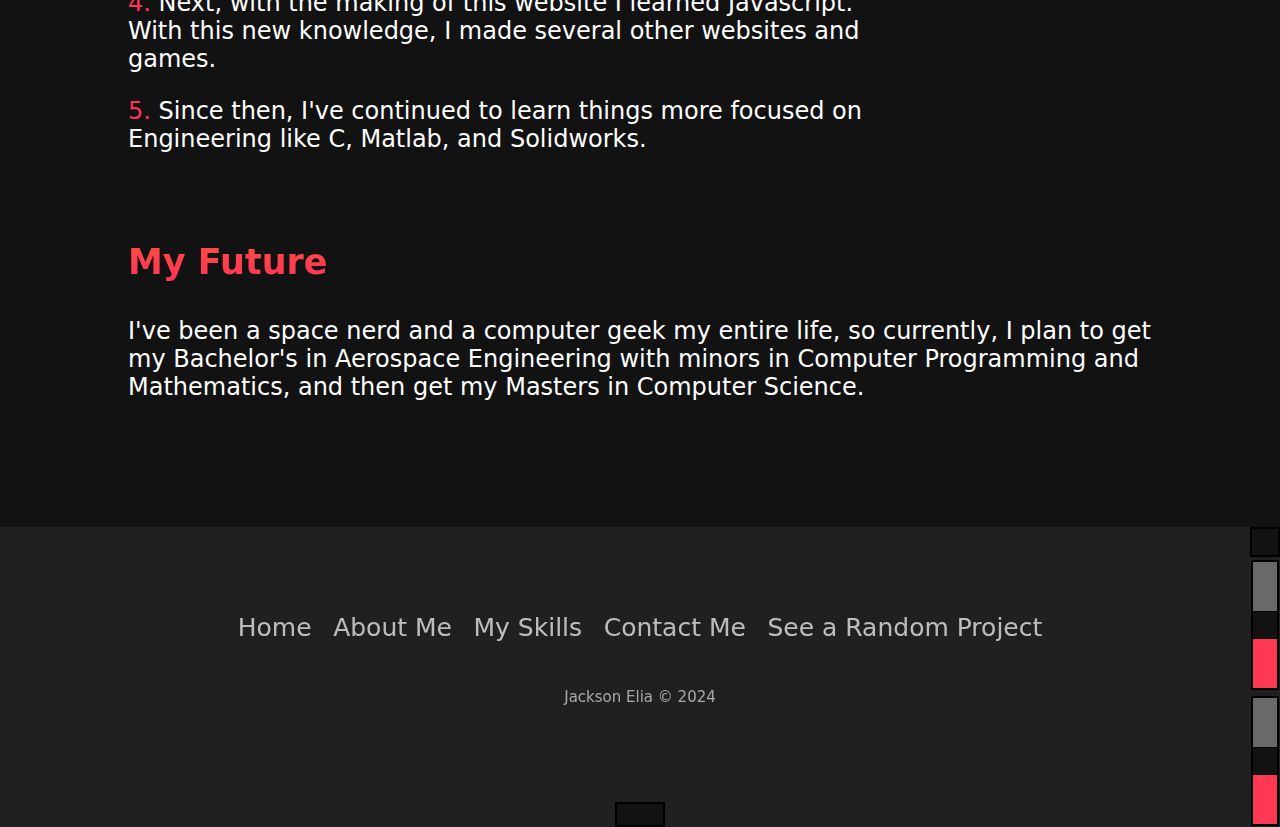
==== commit f75f24de: "Added C++ to languages" ====
--- a/about.html
+++ b/about.html
@@ -47,7 +47,7 @@
         Hey, I'm Jack. I'm a Second Year at NCSU who is passionate about everything programming.
       </p>
       <ul class="about-quick-facts">
-        <li>I'm currently learning React</li>
+        <li>I'm currently learning C</li>
         <li>I'm interested in the intersection of Aerospace Engineering and Programming</li>
         <li>Last summer I interned at <a class="about-url" href="https://ndustrial.io/">Ndustrial</a></li>
         <li>This summer I'm looking forwards to interning at <a class="about-url" href="https://collieraerospace.com/">Collier Aerospace</a></li>
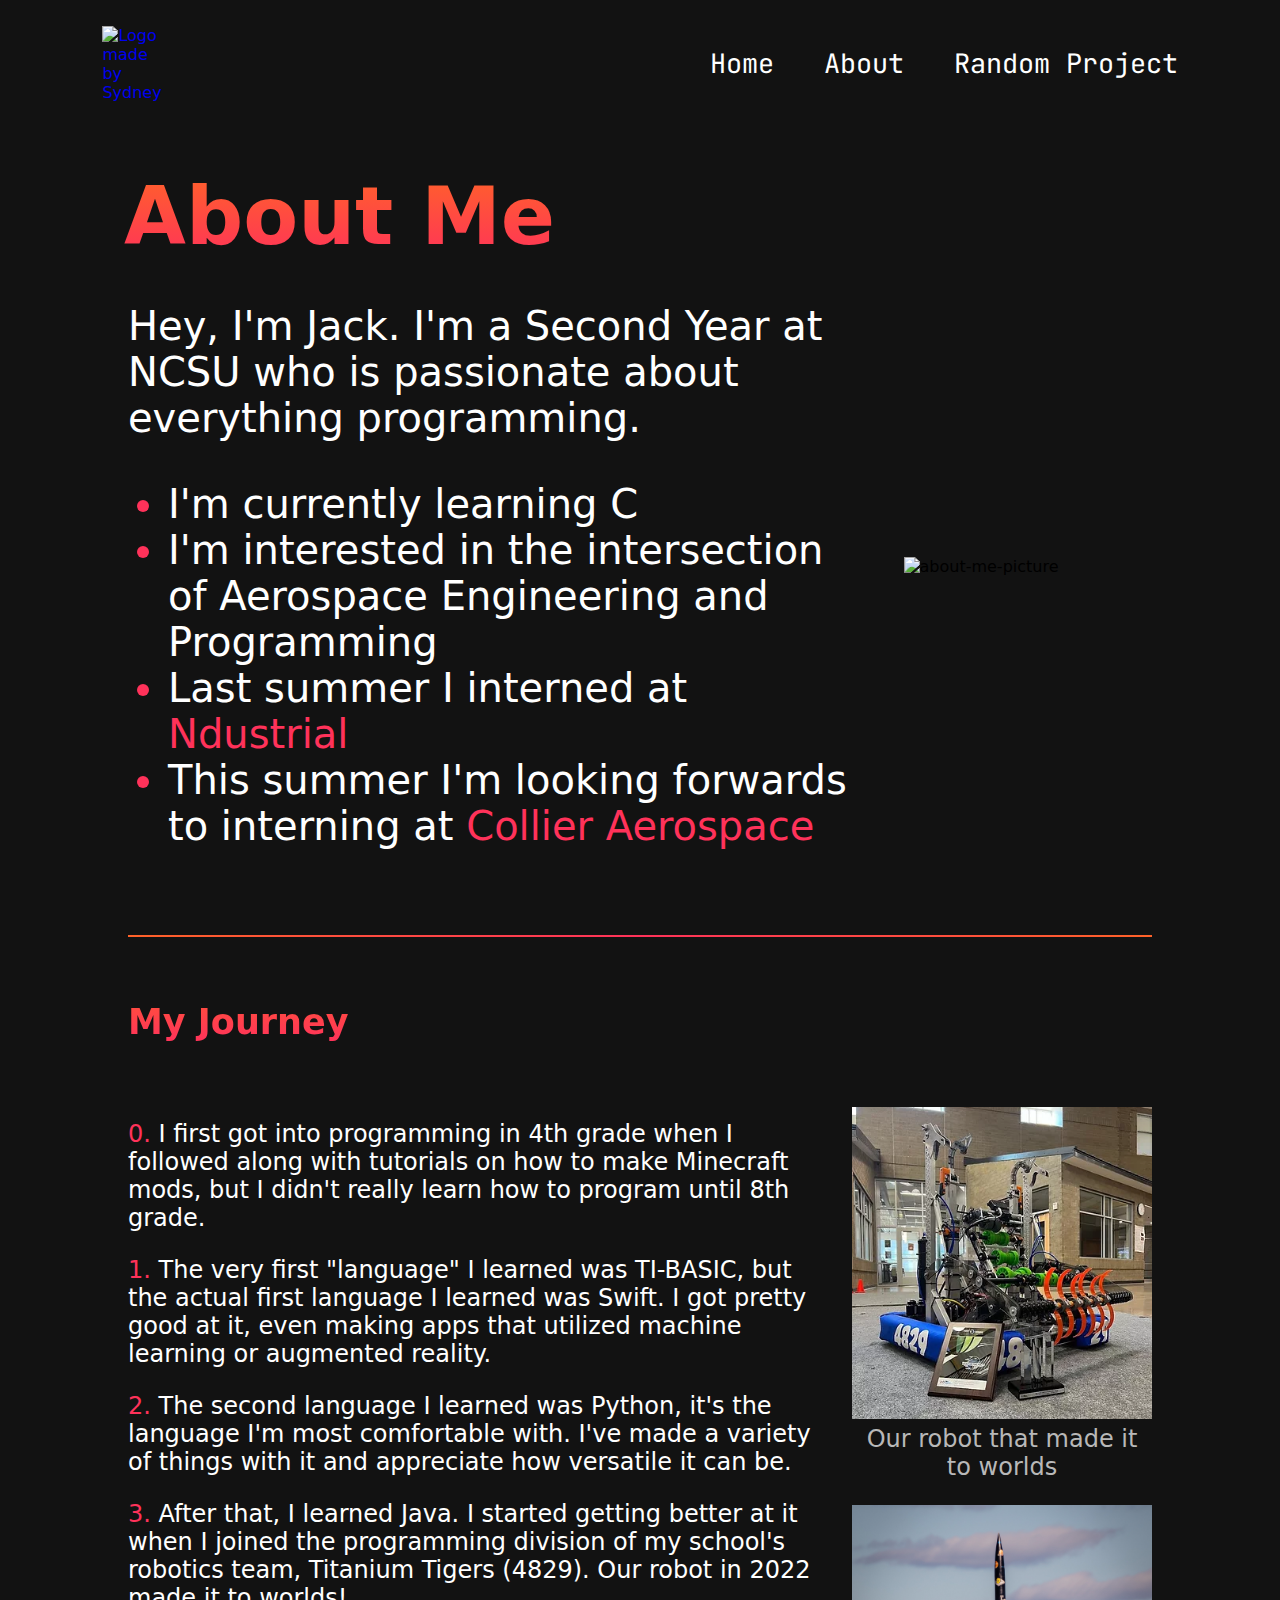
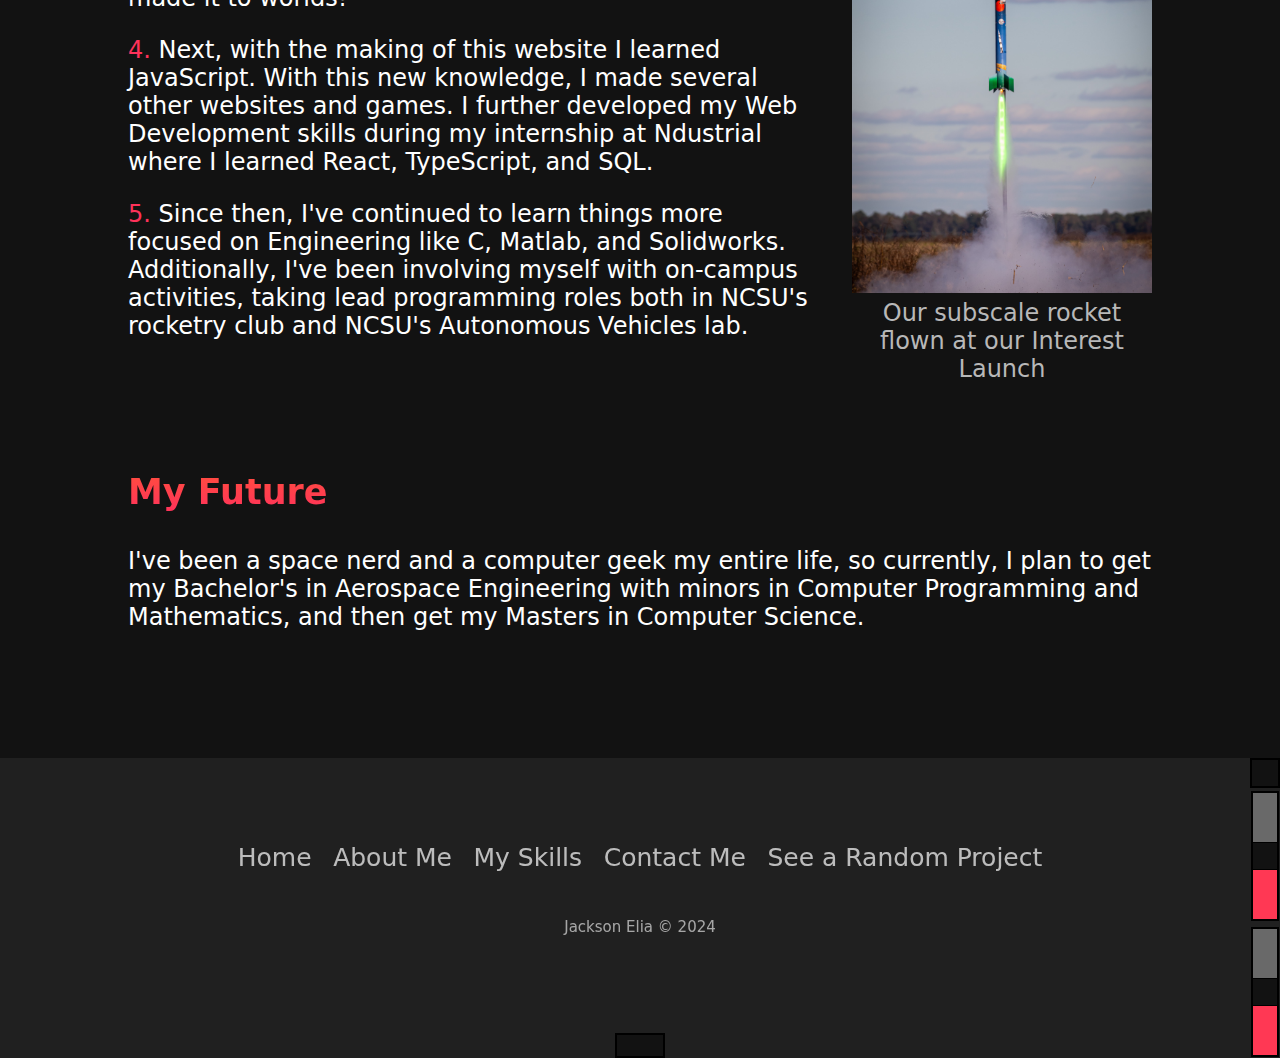
==== commit 9e4bb558: "Added rocketry to about" ====
--- a/about.html
+++ b/about.html
@@ -64,7 +64,7 @@
     <h3 class="subtitle">My Journey</h3>
     <div class="text-image">
       <div class="text-list">
-        <p>
+        <p id="about-second-block-first-text">
           <span>0.</span> I first got into programming in 4th grade when I followed along with
           tutorials on how to make Minecraft mods, but I didn't really learn how to program until
           8th grade.
@@ -85,17 +85,21 @@
           in 2022 made it to worlds!
         </p>
         <p>
-          <span>4.</span> Next, with the making of this website I learned Javascript. With this new
-          knowledge, I made several other websites and games.
+          <span>4.</span> Next, with the making of this website I learned JavaScript. With this new
+          knowledge, I made several other websites and games. I further developed my Web Development
+          skills during my internship at Ndustrial where I learned React, TypeScript, and SQL.
         </p>
         <p>
           <span>5.</span> Since then, I've continued to learn things more focused on Engineering
-          like C, Matlab, and Solidworks.
+          like C, Matlab, and Solidworks. Additionally, I've been involving myself with on-campus activities,
+          taking lead programming roles both in NCSU's rocketry club and NCSU's Autonomous Vehicles lab.
         </p>
       </div>
       <div class="image-infotext">
-        <img src="images/AboutMePicture3.webp" alt="about-me-picture" id="about-img-3">
+        <img src="images/AboutMePicture3.png" alt="about-me-picture" id="about-img-3">
         <p>Our robot that made it to worlds</p>
+        <img src="images/FrankNBake.jpg" alt="ZanePicOfFrankNBake" id="about-img-4">
+        <p>Our subscale rocket flown at our Interest Launch</p>
       </div>
     </div>
   </div>
--- a/styles/about.css
+++ b/styles/about.css
@@ -25,13 +25,18 @@
   color: var(--themeColor);
 }
 
+#about-second-block-first-text {
+  margin-top: 0;
+}
+
 .image-infotext {
   align-items: center;
+  margin-top: 10%;
 }
 
 .image-infotext p {
   text-align: center;
-  margin-bottom: -15px;
+  margin-top: 2%;
   color: var(--tertiaryColor);
 }
 
@@ -60,9 +65,15 @@
 }
 
 #about-img-3 {
-  max-width: 500px;
+  width: 300px;
   display: block;
-  margin-top: 5px;
+  margin-left: auto;
+  margin-right: auto;
+}
+
+#about-img-4 {
+  max-width: 300px;
+  display: block;
   margin-left: auto;
   margin-right: auto;
 }
@@ -91,10 +102,6 @@
 
   .about-picture {
     height: 80vw;
-  }
-
-  .image-infotext {
-    height: 90vw;
   }
 
   #about-img-1 {
